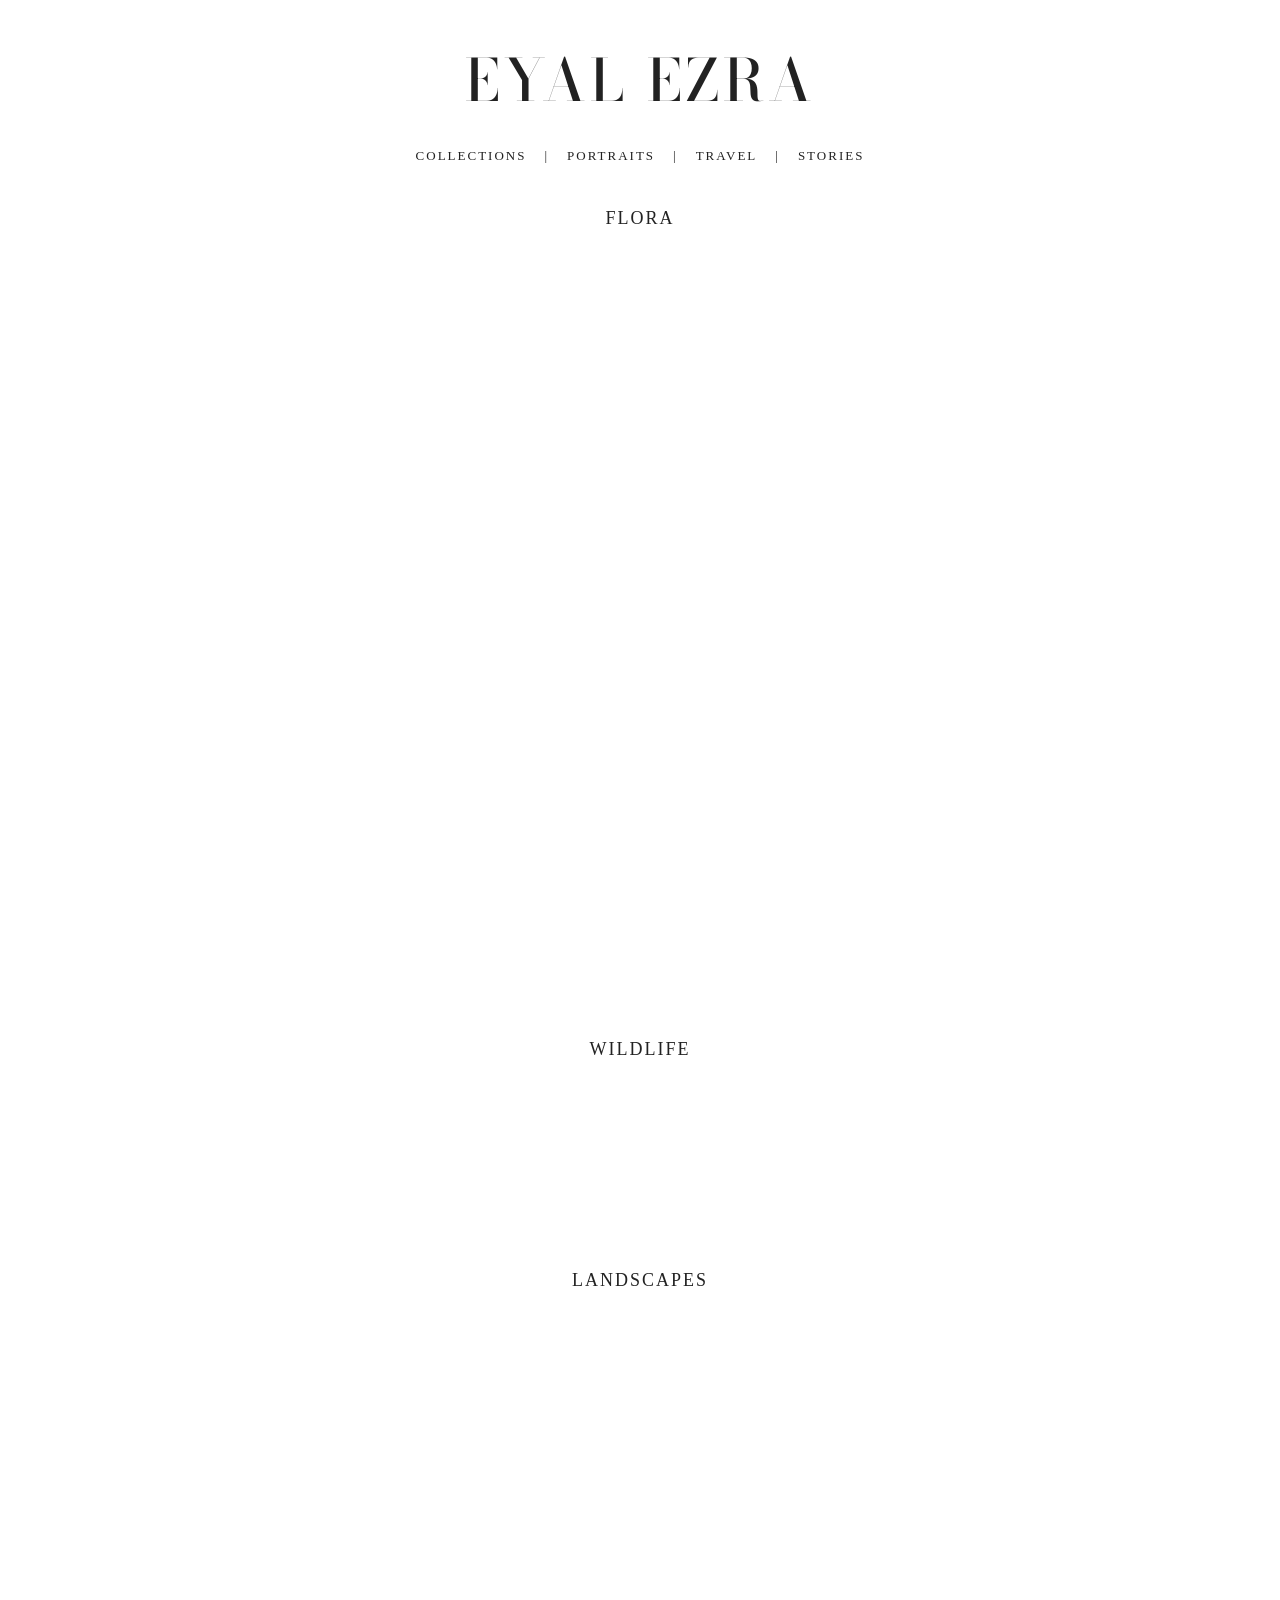
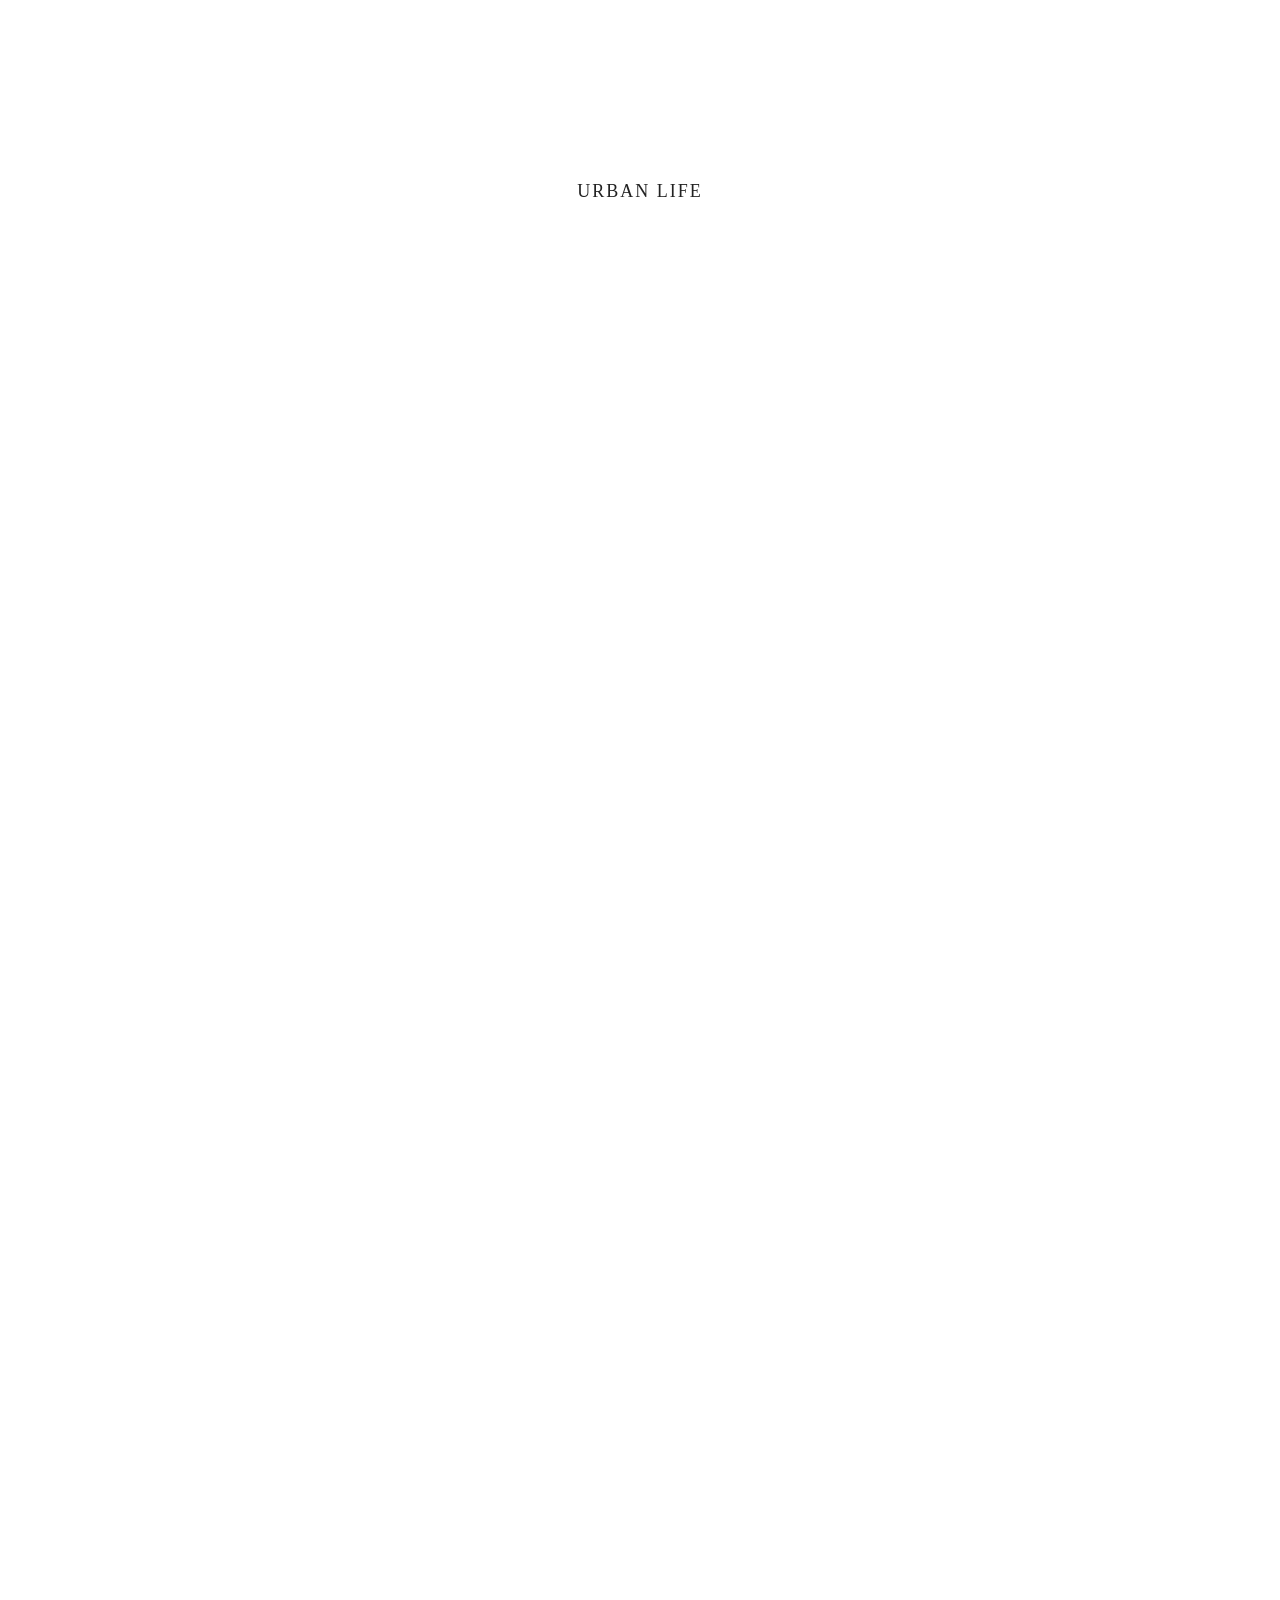
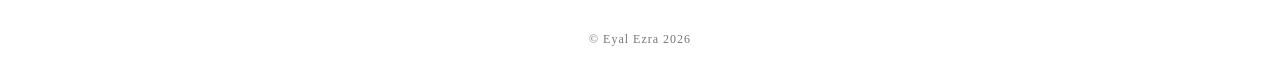
==== collections.html @ 4dd3dc97 "Add files via upload" ====
<!DOCTYPE html>
<html lang="en">
<head>
  <meta charset="UTF-8" />
  <meta name="viewport" content="width=device-width, initial-scale=1.0" />
  <title>COLLECTIONS | EYAL EZRA</title>
  <link rel="preconnect" href="https://fonts.googleapis.com">
  <link rel="preconnect" href="https://fonts.gstatic.com" crossorigin>
  <link href="https://fonts.googleapis.com/css2?family=Bodoni+Moda:opsz,wght@6..96,400;6..96,500&display=swap" rel="stylesheet">
  <link rel="stylesheet" href="css/style.css">
</head>
<body>
  <a class="site-title" href="index.html">EYAL EZRA</a>

  <nav class="main-nav">
    <a href="collections.html">COLLECTIONS</a> |
    <a href="portraits.html">PORTRAITS</a> |
    <a href="travel.html">TRAVEL</a> |
    <a href="stories.html">STORIES</a>
  </nav>

  <div class="content">

 <section id="flora" class="album-section">
      <div class="album-title">FLORA</div>
      <div class="album-gallery">
<img loading="lazy" src="https://drive.google.com/thumbnail?id=1PUY0IVuEqBoxabmf6AMdGLlaK-QaBw_M&sz=w1200" alt="">
<img loading="lazy" src="https://drive.google.com/thumbnail?id=1K79RYDe8nCD3BwpDwZxNFWPGQFs3iwAi&sz=w1200" alt="">
<img loading="lazy" src="https://drive.google.com/thumbnail?id=1wDUQVQeaENGkkV8h1jmyFrC0Wh3YiCl4&sz=w1200" alt="">
<img loading="lazy" src="https://drive.google.com/thumbnail?id=1D_eirP6fFEy25ynfi3-lkB4004Cv5znh&sz=w1200" alt="">
<img loading="lazy" src="https://drive.google.com/thumbnail?id=11dV1oKAVmeBaO9GCppBF29zvpH6uDIsM&sz=w1200" alt="">
<img loading="lazy" src="https://drive.google.com/thumbnail?id=1v8rYzXFaR8XTB6JdBQGM5BXKog73t_eV&sz=w1200" alt="">
<img loading="lazy" src="https://drive.google.com/thumbnail?id=1BULikRzeHhPX9f1liHR1jDIIUwp5k3Ed&sz=w1200" alt="">
<img loading="lazy" src="https://drive.google.com/thumbnail?id=1Vf2ltSFpFN0rJEpJjQLDlOSbge5_vJQp&sz=w1200" alt="">
<img loading="lazy" src="https://drive.google.com/thumbnail?id=1RxXPWV-3_cWBJXeo20rJFwoud6WGadU-&sz=w1200" alt="">
<img loading="lazy" src="https://drive.google.com/thumbnail?id=1Pw1GgFrNonij9rOi7INXVpv-ngkwO2ET&sz=w1200" alt="">
<img loading="lazy" src="https://drive.google.com/thumbnail?id=1TZeAqvMliFYRwPYsaYuZQJcwkV1aEgyd&sz=w1200" alt="">
<img loading="lazy" src="https://drive.google.com/thumbnail?id=1E_Y7IcOkcBo_MnoQZvItjye8UYxI9Ovw&sz=w1200" alt="">
<img loading="lazy" src="https://drive.google.com/thumbnail?id=1S3CO0RBkihi2TqLK4q69DtqAOEq61Zqf&sz=w1200" alt="">
<img loading="lazy" src="https://drive.google.com/thumbnail?id=1vjbjCeDNkhpbZLWJrxxvmiAmA42OqQM-&sz=w1200" alt="">
<img loading="lazy" src="https://drive.google.com/thumbnail?id=1oUj0zDbyyQ-7OzCFVXN5488NPr_Gq8fb&sz=w1200" alt="">
<img loading="lazy" src="https://drive.google.com/thumbnail?id=1LNjSHXqyBGpCmc8842B4C2NWR3pzjFVv&sz=w1200" alt="">
<img loading="lazy" src="https://drive.google.com/thumbnail?id=1M8JUXuhhDOJULFHTREqjZhUC7dRcGOFj&sz=w1200" alt="">
<img loading="lazy" src="https://drive.google.com/thumbnail?id=1G1UoTC7BYMZ5MbPPog-NaX-cq0lwkAhC&sz=w1200" alt="">
<img loading="lazy" src="https://drive.google.com/thumbnail?id=1brUNgIw4Pd1H-RzY8meyPCP3xq-baFoT&sz=w1200" alt="">
<img loading="lazy" src="https://drive.google.com/thumbnail?id=1uJDXLtPrGWnGby-DB_HO5-h5sTnk7OAA&sz=w1200" alt="">
      </div>
    </section>

            <section id="wildlife" class="album-section">
      <div class="album-title">WILDLIFE</div>
      <div class="album-gallery">
<img loading="lazy" src="https://drive.google.com/thumbnail?id=1UVn5xvevb7FfgvOBA5xaY1B3p5Qm3KMb&sz=w1200" alt="">
<img loading="lazy" src="https://drive.google.com/thumbnail?id=1HG2duEiQl54OBN8fQH19d6YIbj2ULs-d&sz=w1200" alt="">
<img loading="lazy" src="https://drive.google.com/thumbnail?id=1nMsHerfN7yJGrl2vM9zdN8MrcTtu3T-l&sz=w1200" alt="">
<img loading="lazy" src="https://drive.google.com/thumbnail?id=1hcNb6LxaEA5YISSzZTUlYdsX75M17mic&sz=w1200" alt="">
<img loading="lazy" src="https://drive.google.com/thumbnail?id=1YGW0BAjrtivC3ovsxtGGO2gRTxyh9I6s&sz=w1200" alt="">
<img loading="lazy" src="https://drive.google.com/thumbnail?id=1O-xMzC9E3XjxLpImnRteS0lFDH6PylQd&sz=w1200" alt="">
<img loading="lazy" src="https://drive.google.com/thumbnail?id=1VQqLZ0KjuTWOYOQ0_HonI-WMmkNM8itP&sz=w1200" alt="">
<img loading="lazy" src="https://drive.google.com/thumbnail?id=1wNRqkJbzi8oHAaPvXFHPjc0h-61L-6rV&sz=w1200" alt="">
      </div>
    </section>

                <section id="landscapes" class="album-section">
      <div class="album-title">LANDSCAPES</div>
      <div class="album-gallery">
<img loading="lazy" src="https://drive.google.com/thumbnail?id=1TI5UM9retr91--zjvxiDR_yW8ofkIW78&sz=w1200" alt="">
<img loading="lazy" src="https://drive.google.com/thumbnail?id=1uFZZbCSKxyPjs1V9WDPf0rwwXAtYKR9k&sz=w1200" alt="">
<img loading="lazy" src="https://drive.google.com/thumbnail?id=1JbusrV4Ymv9cfZACqPRXjejfAAfxl2za&sz=w1200" alt="">
<img loading="lazy" src="https://drive.google.com/thumbnail?id=1fm1F__Mm1mnGruLMncqvE5ZRtrtiXNKC&sz=w1200" alt="">
<img loading="lazy" src="https://drive.google.com/thumbnail?id=15iaBNl2LnkIyqYsToT8zjx-ZDvms_kli&sz=w1200" alt="">
<img loading="lazy" src="https://drive.google.com/thumbnail?id=1kXEWq-_ALQfbmTZh9EeesXiZxeLEpL8k&sz=w1200" alt="">
<img loading="lazy" src="https://drive.google.com/thumbnail?id=1igV0atm9zm_fyhhUNe0i8TH4RmqTRd2U&sz=w1200" alt="">
<img loading="lazy" src="https://drive.google.com/thumbnail?id=13q4y5i2bq-kcvdxKzAckK-Po7Ozui7LG&sz=w1200" alt="">
<img loading="lazy" src="https://drive.google.com/thumbnail?id=1IuHJAy9frDM30kJwVLQx_EQUn-ysEThK&sz=w1200" alt="">
<img loading="lazy" src="https://drive.google.com/thumbnail?id=1Z5k-Ep-0ra5cdfkKmoqwEnMe0Ud8xZ3G&sz=w1200" alt="">
<img loading="lazy" src="https://drive.google.com/thumbnail?id=1Aq_MZ4dkKGEfSpOp4ppS-A9SMpMFnXSB&sz=w1200" alt="">
<img loading="lazy" src="https://drive.google.com/thumbnail?id=1bM0Z3WOcnjeQXCbglZaZZUhq911M1Jpd&sz=w1200" alt="">
<img loading="lazy" src="https://drive.google.com/thumbnail?id=16Iy9fz6le3psiyko0HJkd_Pb_C5KE3G7&sz=w1200" alt="">
<img loading="lazy" src="https://drive.google.com/thumbnail?id=11Tq0jZObrrfzWjXDDT8NSlAeb9dv17Eg&sz=w1200" alt="">
<img loading="lazy" src="https://drive.google.com/thumbnail?id=11YSBc6jWovdHKxB8CU7KiJnoTooUSWw3&sz=w1200" alt="">
<img loading="lazy" src="https://drive.google.com/thumbnail?id=1GzPW1MUeFerH6L_1dAwv49SMVuxV1Zw6&sz=w1200" alt="">
<img loading="lazy" src="https://drive.google.com/thumbnail?id=18L8a_h79B3WKSqKVi6rz0MGMlEYxgBMw&sz=w1200" alt="">
<img loading="lazy" src="https://drive.google.com/thumbnail?id=130Ch9XwmjsogkKzgIJZc0BTCsKbQoSQS&sz=w1200" alt="">
<img loading="lazy" src="https://drive.google.com/thumbnail?id=1Zw02_SQdX00DqdqWFLn8eIkFrHiJQZ_B&sz=w1200" alt="">
<img loading="lazy" src="https://drive.google.com/thumbnail?id=1VMaPGGzCGkqTWoFEMgZT-_38Wgu8Z1pV&sz=w1200" alt="">
<img loading="lazy" src="https://drive.google.com/thumbnail?id=1ZU4duCpteporBV8X8B3R70wL9vXTmCox&sz=w1200" alt="">
<img loading="lazy" src="https://drive.google.com/thumbnail?id=1Z2EMM5XsqdzTTOgbYo06IoMXy2F9fuQg&sz=w1200" alt="">
<img loading="lazy" src="https://drive.google.com/thumbnail?id=1Ds2nDfWWJ95n184CdTD-Vd8m_BXsy-re&sz=w1200" alt="">
<img loading="lazy" src="https://drive.google.com/thumbnail?id=1U2NND1ErfvH6pX3C2w4shLTMXn0pI-eb&sz=w1200" alt="">
      </div>
    </section>

                <section id="urbanlife" class="album-section">
      <div class="album-title">URBAN LIFE</div>
      <div class="album-gallery">
<img loading="lazy" src="https://drive.google.com/thumbnail?id=1-nyJg7BnPLGWIcT6JHh55QJF837nuehl&sz=w1200" alt="">
<img loading="lazy" src="https://drive.google.com/thumbnail?id=19KkUvMtqum2H49TqxPRIKYbiIscpF6XT&sz=w1200" alt="">
<img loading="lazy" src="https://drive.google.com/thumbnail?id=1XKwTHQu4u20YBDn6NvBq7gm4Mn3vSpD-&sz=w1200" alt="">
<img loading="lazy" src="https://drive.google.com/thumbnail?id=1GDtrm3YdobZN4KmPfGHUnOVORXr-m6rM&sz=w1200" alt="">
<img loading="lazy" src="https://drive.google.com/thumbnail?id=1T-hsVeVSwmeX6ImZC-BF_XrV9irnaA2R&sz=w1200" alt="">
<img loading="lazy" src="https://drive.google.com/thumbnail?id=1YQEkynmY7AKg3I_p_nZ0u7fEhDjcmwmW&sz=w1200" alt="">
<img loading="lazy" src="https://drive.google.com/thumbnail?id=1L2I3o6cPdVUxz1-_EvedR_UTf-t63JnU&sz=w1200" alt="">
<img loading="lazy" src="https://drive.google.com/thumbnail?id=1iUxwbAUzmF8FwILScdm1xODu8BN9ZeO9&sz=w1200" alt="">
<img loading="lazy" src="https://drive.google.com/thumbnail?id=1z_UvLZkwm4Uq6dveL8rSvxYfFBHbZUw6&sz=w1200" alt="">
<img loading="lazy" src="https://drive.google.com/thumbnail?id=1vsID2l24pEHjElWeMKbpGRNwVxTMr0_V&sz=w1200" alt="">
<img loading="lazy" src="https://drive.google.com/thumbnail?id=1JeH_QNHzPktv4_ldbFKIs0TcVFAgF4s3&sz=w1200" alt="">
<img loading="lazy" src="https://drive.google.com/thumbnail?id=1Kc0iGBg-OH5leyK-Aq_2PNjcoDONNoA2&sz=w1200" alt="">
<img loading="lazy" src="https://drive.google.com/thumbnail?id=1T5xwjw_DhJ9JQqxGSvI6m2tNLHsxNRtb&sz=w1200" alt="">
<img loading="lazy" src="https://drive.google.com/thumbnail?id=1kRTpk2B7zP6dSjKjCaRpyqMBb40xyIt4&sz=w1200" alt="">
<img loading="lazy" src="https://drive.google.com/thumbnail?id=1l1rm4VJuk8qYXvurV767X4xWx2Hg1Cu2&sz=w1200" alt="">
<img loading="lazy" src="https://drive.google.com/thumbnail?id=1GShrn5Hc8-H61mZJmgn6PbOUJOCLkmek&sz=w1200" alt="">
<img loading="lazy" src="https://drive.google.com/thumbnail?id=1pvtzvL0nd9rU4pQY0x4cAWZSAPXi7Diz&sz=w1200" alt="">
<img loading="lazy" src="https://drive.google.com/thumbnail?id=1Z33ceTUzwcTFXsJVDtMDtYnKiBxBQ1qA&sz=w1200" alt="">
<img loading="lazy" src="https://drive.google.com/thumbnail?id=1temK6xxBJj9LhpkrNdypueCw8Jfbogxo&sz=w1200" alt="">
<img loading="lazy" src="https://drive.google.com/thumbnail?id=1sWdLLwKld9_9klveYZTLko70SVLRKK6a&sz=w1200" alt="">
<img loading="lazy" src="https://drive.google.com/thumbnail?id=1-szE0h3Tmu-sJpL1mJ2r5jhgnahpo99H&sz=w1200" alt="">
<img loading="lazy" src="https://drive.google.com/thumbnail?id=1mwdnimX6CEN9Xi3hFrgJxYXfvGJVxNSF&sz=w1200" alt="">
<img loading="lazy" src="https://drive.google.com/thumbnail?id=1BH-uJXGA2kl8TiMLqKL6DfAt8Y8nwyEJ&sz=w1200" alt="">
<img loading="lazy" src="https://drive.google.com/thumbnail?id=1XabHqVKEyJhJwhRDR8G-7vd_qv_6wC3I&sz=w1200" alt="">
<img loading="lazy" src="https://drive.google.com/thumbnail?id=1goaOlaXLlAQwB-vz6SaZwMHTcGD7I9yD&sz=w1200" alt="">
<img loading="lazy" src="https://drive.google.com/thumbnail?id=1uaPCk_dZL3k66vhk2Tf9FGvfrMzbqSyS&sz=w1200" alt="">
<img loading="lazy" src="https://drive.google.com/thumbnail?id=1cUkh7fbjwm3lXPQPG_Q2qHD3dqm2xBJD&sz=w1200" alt="">
<img loading="lazy" src="https://drive.google.com/thumbnail?id=1h2BfDgMVVS2LiC2p98tl9xYKHV4EScSz&sz=w1200" alt="">
<img loading="lazy" src="https://drive.google.com/thumbnail?id=1_DZvUV6VO4cF954K6QHJ2GYaVT-nhFd9&sz=w1200" alt="">
<img loading="lazy" src="https://drive.google.com/thumbnail?id=1ngggxYBABPzc_0ze6iZJ8fewtiIePVB-&sz=w1200" alt="">
<img loading="lazy" src="https://drive.google.com/thumbnail?id=10fXqtme0SeuPSZkR1a-MbkmsmXouKUFC&sz=w1200" alt="">
<img loading="lazy" src="https://drive.google.com/thumbnail?id=1T7MEHch9SJ47Iz6YKf72WOdYhiCsoaNw&sz=w1200" alt="">
<img loading="lazy" src="https://drive.google.com/thumbnail?id=1fOIim8sZKOi2a7t_Zr3LamcTucV0sM6I&sz=w1200" alt="">
<img loading="lazy" src="https://drive.google.com/thumbnail?id=1R90wS3-v6pulcsaLqN0qpLJL5D6FJfnw&sz=w1200" alt="">
<img loading="lazy" src="https://drive.google.com/thumbnail?id=18XsinHqtNuLbmqXDDNVAf_4HYnU9QiLJ&sz=w1200" alt="">
<img loading="lazy" src="https://drive.google.com/thumbnail?id=1lOx9KcwTfPGBLDX1dFqkhv0ZbOgo52fb&sz=w1200" alt="">
<img loading="lazy" src="https://drive.google.com/thumbnail?id=14IX0aNOlHF3PES86I95nIsShB5gpZjRL&sz=w1200" alt="">
<img loading="lazy" src="https://drive.google.com/thumbnail?id=19-9X5zMqF0dNTVJCj4B-FeKH6fX0GeaC&sz=w1200" alt="">
<img loading="lazy" src="https://drive.google.com/thumbnail?id=1_ACaaZwRXwqxqVVtRtcfGZcPY7-lYgYz&sz=w1200" alt="">
<img loading="lazy" src="https://drive.google.com/thumbnail?id=1sW2YLkp227sSPusWUACrNFUhBrVpngSm&sz=w1200" alt="">
<img loading="lazy" src="https://drive.google.com/thumbnail?id=1Ec4qhMa5OpXBo0ikZxUmhh57LVOmswKA&sz=w1200" alt="">
<img loading="lazy" src="https://drive.google.com/thumbnail?id=1kct_yAKmfVHaX78XP3AkeIw9U74bx7hz&sz=w1200" alt="">
<img loading="lazy" src="https://drive.google.com/thumbnail?id=1qzSKmNd8IOibCbNMNdAO92_ZIQjFnivY&sz=w1200" alt="">
<img loading="lazy" src="https://drive.google.com/thumbnail?id=1WFGE0uQmIufiph8RKblBhQd2j4NaTBfU&sz=w1200" alt="">
<img loading="lazy" src="https://drive.google.com/thumbnail?id=1VS9AmC4XTEUWxY1ql_792PKovwtSfFb1&sz=w1200" alt="">
<img loading="lazy" src="https://drive.google.com/thumbnail?id=1EG9WG9zcpKWzi3ax8lW3567K1YtnkYRT&sz=w1200" alt="">
<img loading="lazy" src="https://drive.google.com/thumbnail?id=1HH9-fFplZIjA7Puwum85p2V8RGYt50Fs&sz=w1200" alt="">
<img loading="lazy" src="https://drive.google.com/thumbnail?id=1w6QLo6kfMN7-ImHOYiyBhH4nYcQZhOvE&sz=w1200" alt="">
<img loading="lazy" src="https://drive.google.com/thumbnail?id=1plvskE21U7OJnRvGT-G5WWdUGqXKP7a1&sz=w1200" alt="">
<img loading="lazy" src="https://drive.google.com/thumbnail?id=1ziWdPXkUj6LcBbnbk1ikTdMrZZSAnCm0&sz=w1200" alt="">
<img loading="lazy" src="https://drive.google.com/thumbnail?id=1TLRabtj-Yy_WQeJJ4gwzB-ddUyHnRZ87&sz=w1200" alt="">
<img loading="lazy" src="https://drive.google.com/thumbnail?id=1OJQZolnThNKIm0baX3M1sB9u3ZtWURXw&sz=w1200" alt="">
<img loading="lazy" src="https://drive.google.com/thumbnail?id=1JMtHaMJ7-UwxqpIsmI4lqbFKjR6COy2L&sz=w1200" alt="">
<img loading="lazy" src="https://drive.google.com/thumbnail?id=1CO1n1jmvZGCXhw8t9uTvDaQ499-sw_pA&sz=w1200" alt="">
<img loading="lazy" src="https://drive.google.com/thumbnail?id=1uXKBnPMrtexXkQyrqE8CdKmCNl59ipgp&sz=w1200" alt="">
<img loading="lazy" src="https://drive.google.com/thumbnail?id=1WVL64JaG955gDhDQ0mkZK0zcSF2oB3vk&sz=w1200" alt="">
<img loading="lazy" src="https://drive.google.com/thumbnail?id=1GJsvyAG3UcpcuojcIhcl47WRMZbB9USK&sz=w1200" alt="">
<img loading="lazy" src="https://drive.google.com/thumbnail?id=10EHAS5sepgsHrus-aWFkwnaWjLJ7jbSJ&sz=w1200" alt="">
<img loading="lazy" src="https://drive.google.com/thumbnail?id=1BiWe4KFZqZSt1v5hM1pUh37Ma1f-7XYX&sz=w1200" alt="">
<img loading="lazy" src="https://drive.google.com/thumbnail?id=1lJuEucqScMRP5BnxRqG0mUyV5HN_5CkL&sz=w1200" alt="">
<img loading="lazy" src="https://drive.google.com/thumbnail?id=1QBc63WzoR3UCfxKCS2ZP-kC5VApoZyAU&sz=w1200" alt="">
<img loading="lazy" src="https://drive.google.com/thumbnail?id=1qOhSFUzJDlcGGgXnstV3cUN-rzotLuD5&sz=w1200" alt="">
<img loading="lazy" src="https://drive.google.com/thumbnail?id=1XyzfH5NlWATrPZ-kKomj_G0nFnQhPL-E&sz=w1200" alt="">
<img loading="lazy" src="https://drive.google.com/thumbnail?id=1hny9w4AhyjoWni1IcRzMlc9sJzwjK-jQ&sz=w1200" alt="">
<img loading="lazy" src="https://drive.google.com/thumbnail?id=1J2vV82s6VeIZPX7HYxEyEYjF24XFBFjP&sz=w1200" alt="">
<img loading="lazy" src="https://drive.google.com/thumbnail?id=1MAouNLON84GafqZwZIgq_TZlrOT5Q2TG&sz=w1200" alt="">
<img loading="lazy" src="https://drive.google.com/thumbnail?id=1xlX3FqSf-bZzVyRIPvE_LEACMx14f1Zc&sz=w1200" alt="">
      </div>
    </section>

  </div>

  <footer>© Eyal Ezra 2026</footer>

  <div id="lightbox" style="
  position:fixed; top:0; left:0; width:100%; height:100%;
  background:white; display:none; align-items:center; justify-content:center; z-index:9999;">
    <div id="lightbox-prev" style="position:absolute; left:30px; top:50%; transform:translateY(-50%); font-size:60px; cursor:pointer; user-select:none;">‹</div>
    <img id="lightbox-img" style="max-width:95%; max-height:95%; object-fit:contain;">
    <div id="lightbox-next" style="position:absolute; right:30px; top:50%; transform:translateY(-50%); font-size:60px; cursor:pointer; user-select:none;">›</div>
    <div id="lightbox-close" style="position:absolute; top:30px; right:40px; font-size:40px; color:black; cursor:pointer; font-family:sans-serif;">×</div>
  </div>

  <script src="js/main.js"></script>
</body>
</html>
---- css/style.css ----
body {
  margin: 0;
  background: #ffffff;
  color: #222;
  font-family: Georgia, "Times New Roman", serif;
  text-align: center;
}

.site-title {
  display: inline-block;
  margin-top: 36px;
  margin-bottom: 24px;
  font-family: "Bodoni Moda", serif;
  font-size: 58px;
  font-weight: 500;
  letter-spacing: 4px;
  color: #222;
  text-decoration: none;
  cursor: pointer;
}

.main-nav {
  display: flex;
  justify-content: center;
  align-items: center;
  gap: 18px;
  flex-wrap: nowrap;
  white-space: nowrap;
  margin-bottom: 24px;
  font-size: 13px;
  letter-spacing: 2px;
  text-transform: uppercase;
}

.main-nav a {
  text-decoration: none;
  color: #222;
  cursor: pointer;
}

.submenu {
  margin-bottom: 32px;
}

.submenu a {
  display: block;
  text-decoration: none;
  color: #444;
  font-size: 13px;
  letter-spacing: 2px;
  text-transform: uppercase;
  margin: 8px 0;
  cursor: pointer;
}

.content {
  max-width: 1100px;
  margin: 0 auto 60px;
  padding: 0 20px;
}

.hero-square {
  width: min(82vw, 760px);
  aspect-ratio: 1 / 1;
  margin: 80px auto 0;
  overflow: hidden;
  background: #f2f2f2;
}

.hero-square img {
  width: 100%;
  height: 100%;
  object-fit: cover;
  display: block;
}

.album-title {
  margin: 20px 0 30px;
  font-size: 18px;
  letter-spacing: 2px;
  text-transform: uppercase;
  font-weight: 400;
}

.album-section {
  content-visibility: auto;
  contain-intrinsic-size: 1200px;
}

.album-gallery {
  display: grid;
  grid-template-columns: repeat(2, 1fr);
  column-gap: 12px;
  row-gap: 40px;
  padding-left: clamp(40px, 12vw, 200px);
  padding-right: clamp(40px, 12vw, 200px);
  grid-auto-flow: dense;
}

.album-gallery img {
  width: 100%;
  height: auto;
  display: block;
  object-fit: cover;
  background: #f2f2f2;
  cursor: pointer;
}

.album-gallery img.landscape {
  grid-column: span 2;
}

.album-gallery img.square {
  grid-column: span 2;
}

.album-text {
  grid-column: span 2;
  max-width: 700px;
  margin: 10px auto;
  font-size: 16px;
  line-height: 1.9;
  color: #555;
  text-align: center;
}

footer {
  margin-top: 80px;
  margin-bottom: 30px;
  font-size: 12px;
  color: #777;
  letter-spacing: 1px;
}

.mobile-header {
  display: none;
}

.mobile-menu {
  display: none;
}

.mobile-menu.active {
  display: block;
}

.mobile-menu-section {
  border-bottom: 1px solid #ddd;
  padding: 18px 0;
  text-align: left;
}

.mobile-menu-title {
  display: flex;
  justify-content: space-between;
  align-items: center;
  font-size: 13px;
  letter-spacing: 2px;
  text-transform: uppercase;
  cursor: pointer;
  color: #666;
}

.mobile-submenu {
  display: none;
  margin-top: 14px;
  padding-left: 18px;
}

.mobile-submenu.active {
  display: block;
}

.mobile-submenu a {
  display: block;
  text-decoration: none;
  color: #777;
  font-size: 12px;
  letter-spacing: 1px;
  text-transform: uppercase;
  margin: 12px 0;
  cursor: pointer;
}

.hamburger {
  position: absolute;
  left: 24px;
  top: 58%;
  transform: translateY(-50%);
  font-size: 24px;
  line-height: 1;
  font-weight: 400;
  cursor: pointer;
  user-select: none;
  color: #777;
}

.mobile-header-title {
  font-family: "Bodoni Moda", serif;
  font-size: 30px;
  font-weight: 500;
  letter-spacing: 4px;
  color: #222;
  text-decoration: none;
  cursor: pointer;
}

#lightbox-prev,
#lightbox-next,
#lightbox-close {
  color: black !important;
}

@media (max-width: 768px) {
  .site-title {
    display: none !important;
  }

  .main-nav,
  .submenu {
    display: none !important;
  }

  .mobile-header {
    display: flex;
    align-items: center;
    justify-content: center;
    position: relative;
    padding: 34px 24px 10px;
  }

  .mobile-menu {
    max-width: 720px;
    margin: 0 auto 30px;
    padding: 0 24px;
  }

  .mobile-menu.active {
    display: block;
  }

  .hero-square {
    width: 82vw;
    margin-top: 70px;
  }

  .album-gallery {
    padding-left: 50px;
    padding-right: 50px;
    column-gap: 10px;
    row-gap: 32px;
  }

  #lightbox-prev,
  #lightbox-next,
  #lightbox-close {
    color: white !important;
  }

  footer {
    margin-top: 70px;
  }
}
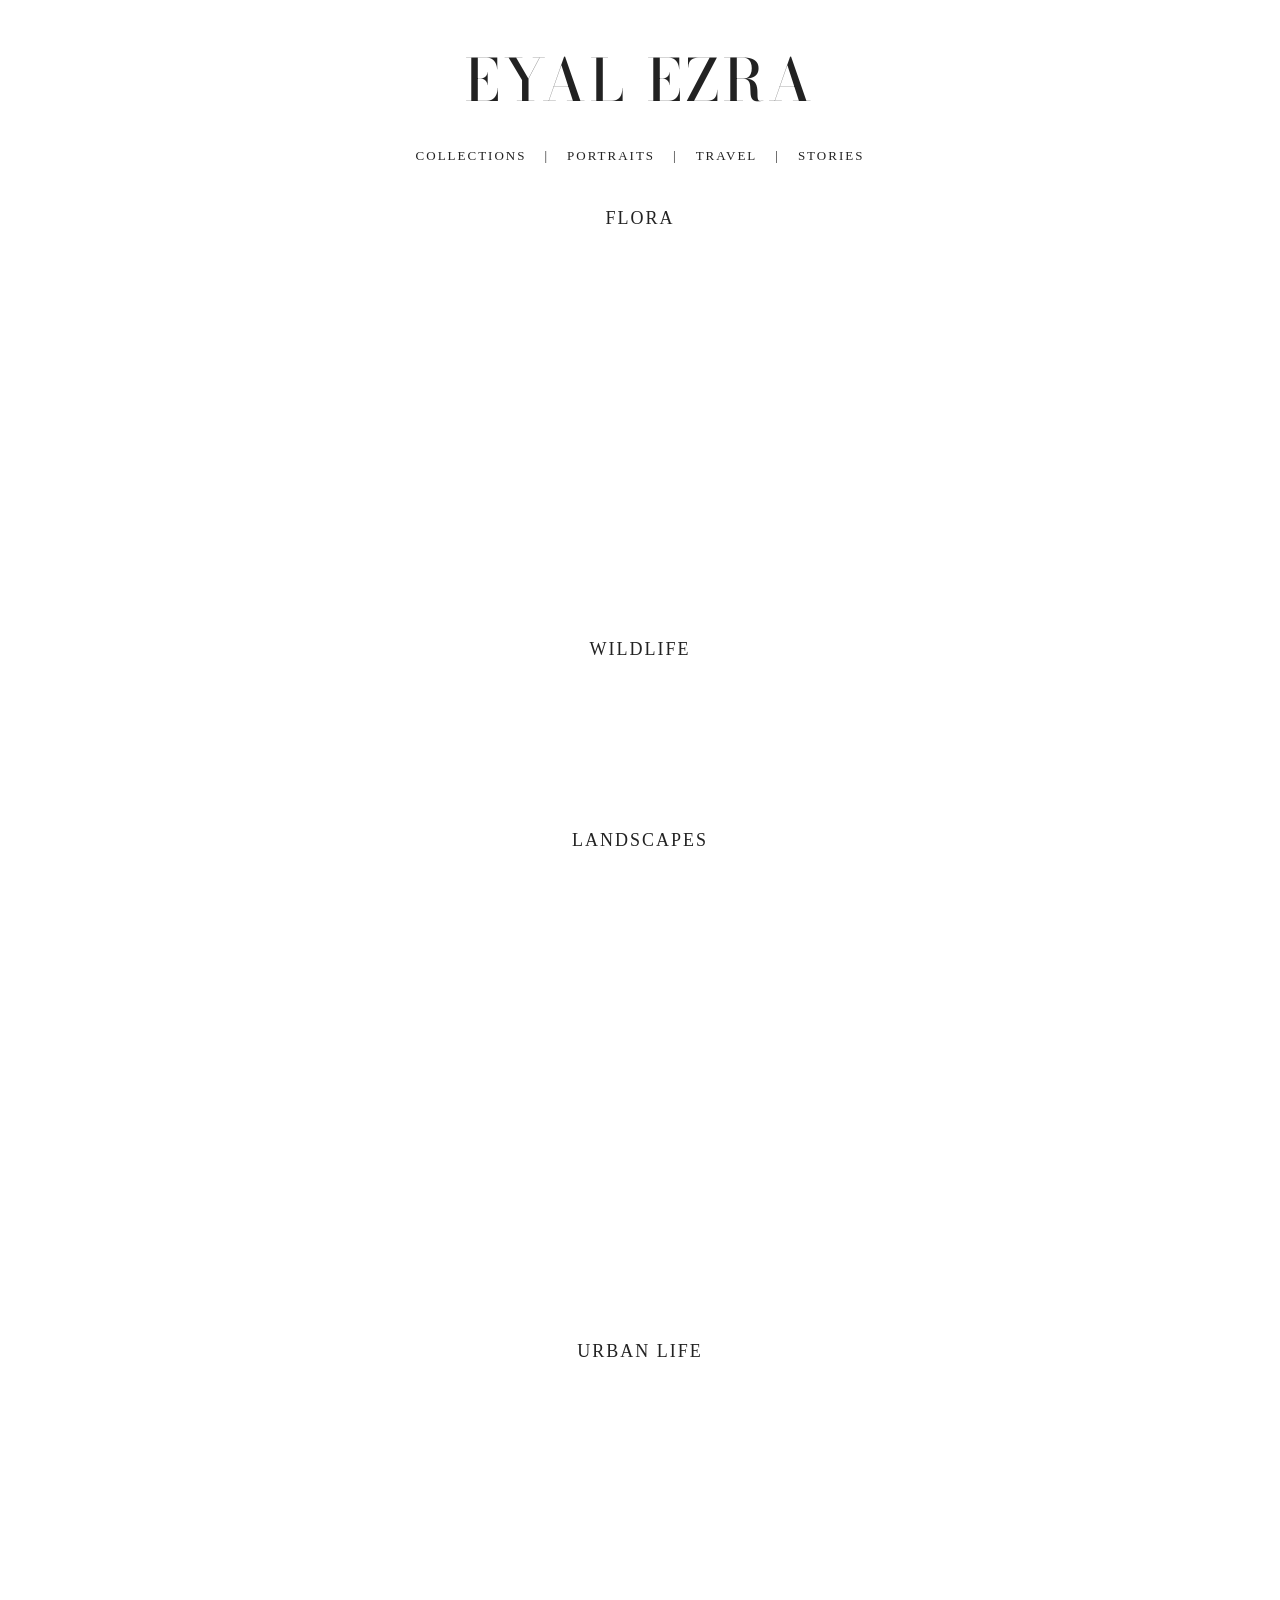
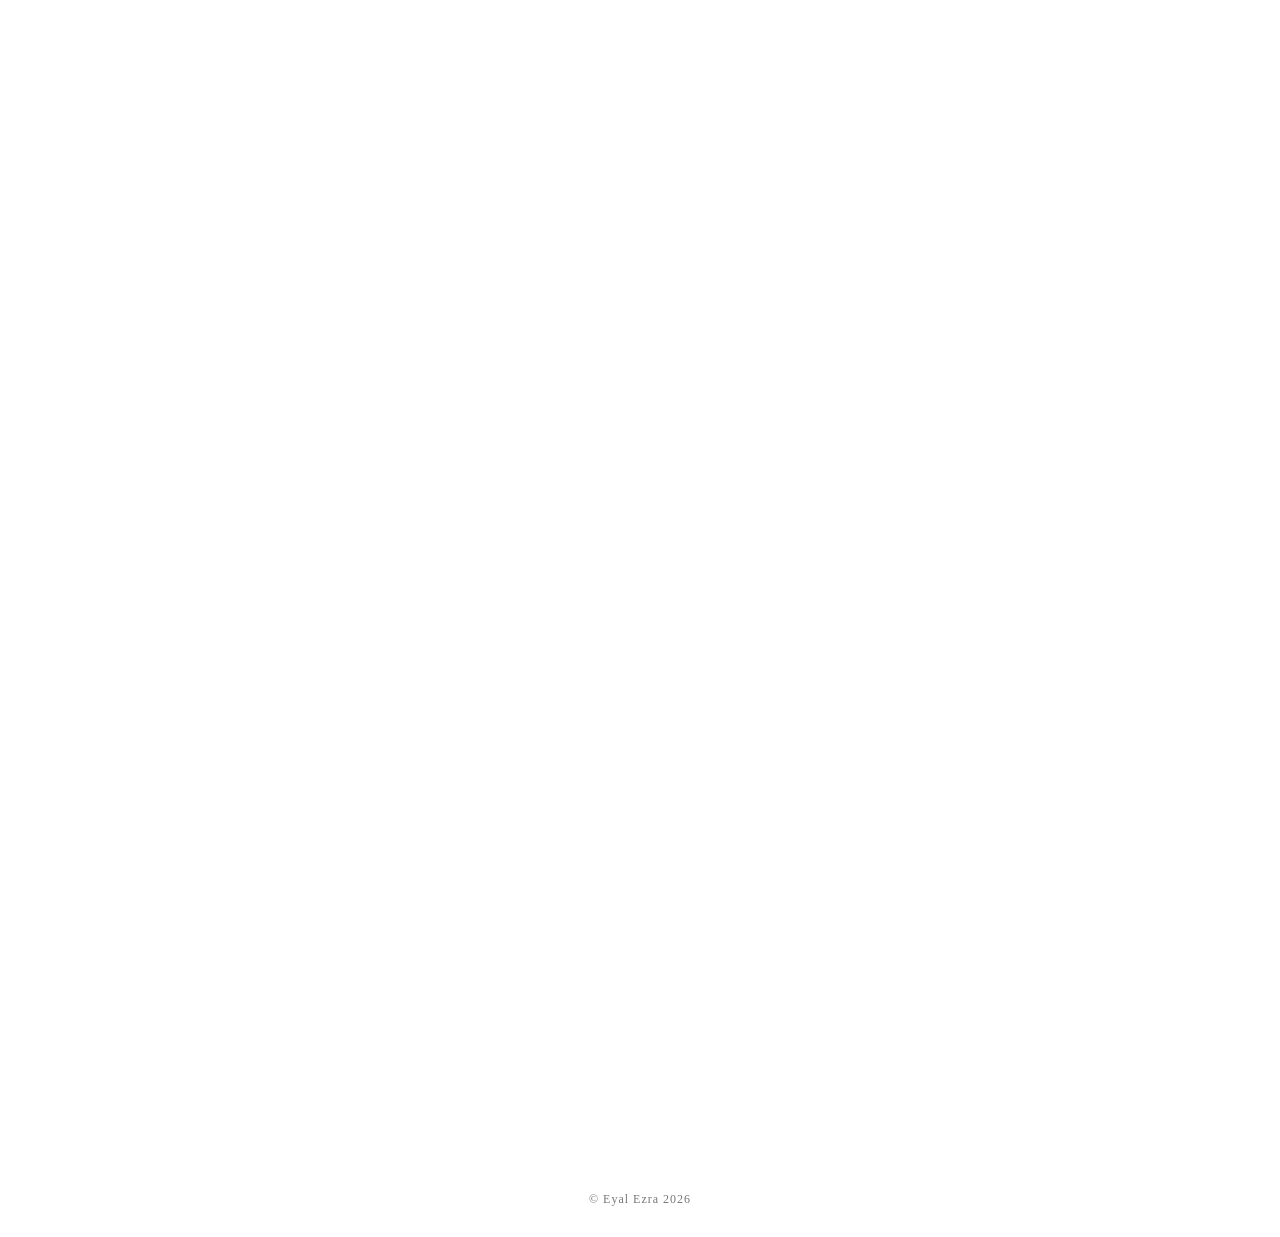
==== commit ccb7ff0a: "Update collections.html" ====
--- a/collections.html
+++ b/collections.html
@@ -13,154 +13,235 @@
   <a class="site-title" href="index.html">EYAL EZRA</a>
 
   <nav class="main-nav">
-    <a href="collections.html">COLLECTIONS</a> |
-    <a href="portraits.html">PORTRAITS</a> |
-    <a href="travel.html">TRAVEL</a> |
-    <a href="stories.html">STORIES</a>
+    <a href="#" onclick="toggleSubmenu('collections-menu'); return false;">COLLECTIONS</a> |
+    <a href="#" onclick="toggleSubmenu('portraits-menu'); return false;">PORTRAITS</a> |
+    <a href="#" onclick="toggleSubmenu('travel-menu'); return false;">TRAVEL</a> |
+    <a href="#" onclick="toggleSubmenu('stories-menu'); return false;">STORIES</a>
   </nav>
 
+  <div id="collections-menu" class="submenu">
+    <a href="collections.html#flora">FLORA</a>
+    <a href="collections.html#wildlife">WILDLIFE</a>
+    <a href="collections.html#landscapes">LANDSCAPES</a>
+    <a href="collections.html#urbanlife">URBAN LIFE</a>
+  </div>
+
+  <div id="portraits-menu" class="submenu">
+    <a href="portraits.html">PORTRAITS</a>
+  </div>
+
+  <div id="travel-menu" class="submenu">
+    <a href="travel.html#Athens">ATHENS</a>
+    <a href="travel.html#Prague">PRAGUE</a>
+    <a href="travel.html#Barcelona">BARCELONA</a>
+    <a href="travel.html#rome">ROME</a>
+    <a href="travel.html#usa1">USA 18</a>
+    <a href="travel.html#usa2">USA 19</a>
+    <a href="travel.html#usa3">USA 22</a>
+  </div>
+
+  <div id="stories-menu" class="submenu">
+    <a href="stories.html#degania-alef">DEGANIA ALEF</a>
+  </div>
+
+  <div class="mobile-header">
+    <div class="hamburger" onclick="toggleMobileMenu()">☰</div>
+    <a class="mobile-header-title" href="index.html">EYAL EZRA</a>
+  </div>
+
+  <div id="mobile-menu" class="mobile-menu">
+    <div class="mobile-menu-section">
+      <div class="mobile-menu-title" onclick="toggleMobileSection('mobile-projects')">
+        <span>COLLECTIONS</span>
+        <span>›</span>
+      </div>
+      <div id="mobile-projects" class="mobile-submenu">
+        <a href="collections.html#flora">FLORA</a>
+        <a href="collections.html#wildlife">WILDLIFE</a>
+        <a href="collections.html#landscapes">LANDSCAPES</a>
+        <a href="collections.html#urbanlife">URBAN LIFE</a>
+      </div>
+    </div>
+
+    <div class="mobile-menu-section">
+      <div class="mobile-menu-title" onclick="toggleMobileSection('mobile-portraits')">
+        <span>PORTRAITS</span>
+        <span>›</span>
+      </div>
+      <div id="mobile-portraits" class="mobile-submenu">
+        <a href="portraits.html">PORTRAITS</a>
+      </div>
+    </div>
+
+    <div class="mobile-menu-section">
+      <div class="mobile-menu-title" onclick="toggleMobileSection('mobile-travel')">
+        <span>TRAVEL</span>
+        <span>›</span>
+      </div>
+      <div id="mobile-travel" class="mobile-submenu">
+        <a href="travel.html#Athens">ATHENS</a>
+        <a href="travel.html#Prague">PRAGUE</a>
+        <a href="travel.html#Barcelona">BARCELONA</a>
+        <a href="travel.html#rome">ROME</a>
+        <a href="travel.html#usa1">USA 18</a>
+        <a href="travel.html#usa2">USA 19</a>
+        <a href="travel.html#usa3">USA 22</a>
+      </div>
+    </div>
+
+    <div class="mobile-menu-section">
+      <div class="mobile-menu-title" onclick="toggleMobileSection('mobile-stories')">
+        <span>STORIES</span>
+        <span>›</span>
+      </div>
+      <div id="mobile-stories" class="mobile-submenu">
+        <a href="stories.html#degania-alef">DEGANIA ALEF</a>
+      </div>
+    </div>
+  </div>
+
   <div class="content">
 
- <section id="flora" class="album-section">
+    <section id="flora" class="album-section">
       <div class="album-title">FLORA</div>
       <div class="album-gallery">
-<img loading="lazy" src="https://drive.google.com/thumbnail?id=1PUY0IVuEqBoxabmf6AMdGLlaK-QaBw_M&sz=w1200" alt="">
-<img loading="lazy" src="https://drive.google.com/thumbnail?id=1K79RYDe8nCD3BwpDwZxNFWPGQFs3iwAi&sz=w1200" alt="">
-<img loading="lazy" src="https://drive.google.com/thumbnail?id=1wDUQVQeaENGkkV8h1jmyFrC0Wh3YiCl4&sz=w1200" alt="">
-<img loading="lazy" src="https://drive.google.com/thumbnail?id=1D_eirP6fFEy25ynfi3-lkB4004Cv5znh&sz=w1200" alt="">
-<img loading="lazy" src="https://drive.google.com/thumbnail?id=11dV1oKAVmeBaO9GCppBF29zvpH6uDIsM&sz=w1200" alt="">
-<img loading="lazy" src="https://drive.google.com/thumbnail?id=1v8rYzXFaR8XTB6JdBQGM5BXKog73t_eV&sz=w1200" alt="">
-<img loading="lazy" src="https://drive.google.com/thumbnail?id=1BULikRzeHhPX9f1liHR1jDIIUwp5k3Ed&sz=w1200" alt="">
-<img loading="lazy" src="https://drive.google.com/thumbnail?id=1Vf2ltSFpFN0rJEpJjQLDlOSbge5_vJQp&sz=w1200" alt="">
-<img loading="lazy" src="https://drive.google.com/thumbnail?id=1RxXPWV-3_cWBJXeo20rJFwoud6WGadU-&sz=w1200" alt="">
-<img loading="lazy" src="https://drive.google.com/thumbnail?id=1Pw1GgFrNonij9rOi7INXVpv-ngkwO2ET&sz=w1200" alt="">
-<img loading="lazy" src="https://drive.google.com/thumbnail?id=1TZeAqvMliFYRwPYsaYuZQJcwkV1aEgyd&sz=w1200" alt="">
-<img loading="lazy" src="https://drive.google.com/thumbnail?id=1E_Y7IcOkcBo_MnoQZvItjye8UYxI9Ovw&sz=w1200" alt="">
-<img loading="lazy" src="https://drive.google.com/thumbnail?id=1S3CO0RBkihi2TqLK4q69DtqAOEq61Zqf&sz=w1200" alt="">
-<img loading="lazy" src="https://drive.google.com/thumbnail?id=1vjbjCeDNkhpbZLWJrxxvmiAmA42OqQM-&sz=w1200" alt="">
-<img loading="lazy" src="https://drive.google.com/thumbnail?id=1oUj0zDbyyQ-7OzCFVXN5488NPr_Gq8fb&sz=w1200" alt="">
-<img loading="lazy" src="https://drive.google.com/thumbnail?id=1LNjSHXqyBGpCmc8842B4C2NWR3pzjFVv&sz=w1200" alt="">
-<img loading="lazy" src="https://drive.google.com/thumbnail?id=1M8JUXuhhDOJULFHTREqjZhUC7dRcGOFj&sz=w1200" alt="">
-<img loading="lazy" src="https://drive.google.com/thumbnail?id=1G1UoTC7BYMZ5MbPPog-NaX-cq0lwkAhC&sz=w1200" alt="">
-<img loading="lazy" src="https://drive.google.com/thumbnail?id=1brUNgIw4Pd1H-RzY8meyPCP3xq-baFoT&sz=w1200" alt="">
-<img loading="lazy" src="https://drive.google.com/thumbnail?id=1uJDXLtPrGWnGby-DB_HO5-h5sTnk7OAA&sz=w1200" alt="">
-      </div>
-    </section>
-
-            <section id="wildlife" class="album-section">
+        <img loading="lazy" src="https://drive.google.com/thumbnail?id=1PUY0IVuEqBoxabmf6AMdGLlaK-QaBw_M&sz=w1200" alt="">
+        <img loading="lazy" src="https://drive.google.com/thumbnail?id=1K79RYDe8nCD3BwpDwZxNFWPGQFs3iwAi&sz=w1200" alt="">
+        <img loading="lazy" src="https://drive.google.com/thumbnail?id=1wDUQVQeaENGkkV8h1jmyFrC0Wh3YiCl4&sz=w1200" alt="">
+        <img loading="lazy" src="https://drive.google.com/thumbnail?id=1D_eirP6fFEy25ynfi3-lkB4004Cv5znh&sz=w1200" alt="">
+        <img loading="lazy" src="https://drive.google.com/thumbnail?id=11dV1oKAVmeBaO9GCppBF29zvpH6uDIsM&sz=w1200" alt="">
+        <img loading="lazy" src="https://drive.google.com/thumbnail?id=1v8rYzXFaR8XTB6JdBQGM5BXKog73t_eV&sz=w1200" alt="">
+        <img loading="lazy" src="https://drive.google.com/thumbnail?id=1BULikRzeHhPX9f1liHR1jDIIUwp5k3Ed&sz=w1200" alt="">
+        <img loading="lazy" src="https://drive.google.com/thumbnail?id=1Vf2ltSFpFN0rJEpJjQLDlOSbge5_vJQp&sz=w1200" alt="">
+        <img loading="lazy" src="https://drive.google.com/thumbnail?id=1RxXPWV-3_cWBJXeo20rJFwoud6WGadU-&sz=w1200" alt="">
+        <img loading="lazy" src="https://drive.google.com/thumbnail?id=1Pw1GgFrNonij9rOi7INXVpv-ngkwO2ET&sz=w1200" alt="">
+        <img loading="lazy" src="https://drive.google.com/thumbnail?id=1TZeAqvMliFYRwPYsaYuZQJcwkV1aEgyd&sz=w1200" alt="">
+        <img loading="lazy" src="https://drive.google.com/thumbnail?id=1E_Y7IcOkcBo_MnoQZvItjye8UYxI9Ovw&sz=w1200" alt="">
+        <img loading="lazy" src="https://drive.google.com/thumbnail?id=1S3CO0RBkihi2TqLK4q69DtqAOEq61Zqf&sz=w1200" alt="">
+        <img loading="lazy" src="https://drive.google.com/thumbnail?id=1vjbjCeDNkhpbZLWJrxxvmiAmA42OqQM-&sz=w1200" alt="">
+        <img loading="lazy" src="https://drive.google.com/thumbnail?id=1oUj0zDbyyQ-7OzCFVXN5488NPr_Gq8fb&sz=w1200" alt="">
+        <img loading="lazy" src="https://drive.google.com/thumbnail?id=1LNjSHXqyBGpCmc8842B4C2NWR3pzjFVv&sz=w1200" alt="">
+        <img loading="lazy" src="https://drive.google.com/thumbnail?id=1M8JUXuhhDOJULFHTREqjZhUC7dRcGOFj&sz=w1200" alt="">
+        <img loading="lazy" src="https://drive.google.com/thumbnail?id=1G1UoTC7BYMZ5MbPPog-NaX-cq0lwkAhC&sz=w1200" alt="">
+        <img loading="lazy" src="https://drive.google.com/thumbnail?id=1brUNgIw4Pd1H-RzY8meyPCP3xq-baFoT&sz=w1200" alt="">
+        <img loading="lazy" src="https://drive.google.com/thumbnail?id=1uJDXLtPrGWnGby-DB_HO5-h5sTnk7OAA&sz=w1200" alt="">
+      </div>
+    </section>
+
+    <section id="wildlife" class="album-section">
       <div class="album-title">WILDLIFE</div>
       <div class="album-gallery">
-<img loading="lazy" src="https://drive.google.com/thumbnail?id=1UVn5xvevb7FfgvOBA5xaY1B3p5Qm3KMb&sz=w1200" alt="">
-<img loading="lazy" src="https://drive.google.com/thumbnail?id=1HG2duEiQl54OBN8fQH19d6YIbj2ULs-d&sz=w1200" alt="">
-<img loading="lazy" src="https://drive.google.com/thumbnail?id=1nMsHerfN7yJGrl2vM9zdN8MrcTtu3T-l&sz=w1200" alt="">
-<img loading="lazy" src="https://drive.google.com/thumbnail?id=1hcNb6LxaEA5YISSzZTUlYdsX75M17mic&sz=w1200" alt="">
-<img loading="lazy" src="https://drive.google.com/thumbnail?id=1YGW0BAjrtivC3ovsxtGGO2gRTxyh9I6s&sz=w1200" alt="">
-<img loading="lazy" src="https://drive.google.com/thumbnail?id=1O-xMzC9E3XjxLpImnRteS0lFDH6PylQd&sz=w1200" alt="">
-<img loading="lazy" src="https://drive.google.com/thumbnail?id=1VQqLZ0KjuTWOYOQ0_HonI-WMmkNM8itP&sz=w1200" alt="">
-<img loading="lazy" src="https://drive.google.com/thumbnail?id=1wNRqkJbzi8oHAaPvXFHPjc0h-61L-6rV&sz=w1200" alt="">
-      </div>
-    </section>
-
-                <section id="landscapes" class="album-section">
+        <img loading="lazy" src="https://drive.google.com/thumbnail?id=1UVn5xvevb7FfgvOBA5xaY1B3p5Qm3KMb&sz=w1200" alt="">
+        <img loading="lazy" src="https://drive.google.com/thumbnail?id=1HG2duEiQl54OBN8fQH19d6YIbj2ULs-d&sz=w1200" alt="">
+        <img loading="lazy" src="https://drive.google.com/thumbnail?id=1nMsHerfN7yJGrl2vM9zdN8MrcTtu3T-l&sz=w1200" alt="">
+        <img loading="lazy" src="https://drive.google.com/thumbnail?id=1hcNb6LxaEA5YISSzZTUlYdsX75M17mic&sz=w1200" alt="">
+        <img loading="lazy" src="https://drive.google.com/thumbnail?id=1YGW0BAjrtivC3ovsxtGGO2gRTxyh9I6s&sz=w1200" alt="">
+        <img loading="lazy" src="https://drive.google.com/thumbnail?id=1O-xMzC9E3XjxLpImnRteS0lFDH6PylQd&sz=w1200" alt="">
+        <img loading="lazy" src="https://drive.google.com/thumbnail?id=1VQqLZ0KjuTWOYOQ0_HonI-WMmkNM8itP&sz=w1200" alt="">
+        <img loading="lazy" src="https://drive.google.com/thumbnail?id=1wNRqkJbzi8oHAaPvXFHPjc0h-61L-6rV&sz=w1200" alt="">
+      </div>
+    </section>
+
+    <section id="landscapes" class="album-section">
       <div class="album-title">LANDSCAPES</div>
       <div class="album-gallery">
-<img loading="lazy" src="https://drive.google.com/thumbnail?id=1TI5UM9retr91--zjvxiDR_yW8ofkIW78&sz=w1200" alt="">
-<img loading="lazy" src="https://drive.google.com/thumbnail?id=1uFZZbCSKxyPjs1V9WDPf0rwwXAtYKR9k&sz=w1200" alt="">
-<img loading="lazy" src="https://drive.google.com/thumbnail?id=1JbusrV4Ymv9cfZACqPRXjejfAAfxl2za&sz=w1200" alt="">
-<img loading="lazy" src="https://drive.google.com/thumbnail?id=1fm1F__Mm1mnGruLMncqvE5ZRtrtiXNKC&sz=w1200" alt="">
-<img loading="lazy" src="https://drive.google.com/thumbnail?id=15iaBNl2LnkIyqYsToT8zjx-ZDvms_kli&sz=w1200" alt="">
-<img loading="lazy" src="https://drive.google.com/thumbnail?id=1kXEWq-_ALQfbmTZh9EeesXiZxeLEpL8k&sz=w1200" alt="">
-<img loading="lazy" src="https://drive.google.com/thumbnail?id=1igV0atm9zm_fyhhUNe0i8TH4RmqTRd2U&sz=w1200" alt="">
-<img loading="lazy" src="https://drive.google.com/thumbnail?id=13q4y5i2bq-kcvdxKzAckK-Po7Ozui7LG&sz=w1200" alt="">
-<img loading="lazy" src="https://drive.google.com/thumbnail?id=1IuHJAy9frDM30kJwVLQx_EQUn-ysEThK&sz=w1200" alt="">
-<img loading="lazy" src="https://drive.google.com/thumbnail?id=1Z5k-Ep-0ra5cdfkKmoqwEnMe0Ud8xZ3G&sz=w1200" alt="">
-<img loading="lazy" src="https://drive.google.com/thumbnail?id=1Aq_MZ4dkKGEfSpOp4ppS-A9SMpMFnXSB&sz=w1200" alt="">
-<img loading="lazy" src="https://drive.google.com/thumbnail?id=1bM0Z3WOcnjeQXCbglZaZZUhq911M1Jpd&sz=w1200" alt="">
-<img loading="lazy" src="https://drive.google.com/thumbnail?id=16Iy9fz6le3psiyko0HJkd_Pb_C5KE3G7&sz=w1200" alt="">
-<img loading="lazy" src="https://drive.google.com/thumbnail?id=11Tq0jZObrrfzWjXDDT8NSlAeb9dv17Eg&sz=w1200" alt="">
-<img loading="lazy" src="https://drive.google.com/thumbnail?id=11YSBc6jWovdHKxB8CU7KiJnoTooUSWw3&sz=w1200" alt="">
-<img loading="lazy" src="https://drive.google.com/thumbnail?id=1GzPW1MUeFerH6L_1dAwv49SMVuxV1Zw6&sz=w1200" alt="">
-<img loading="lazy" src="https://drive.google.com/thumbnail?id=18L8a_h79B3WKSqKVi6rz0MGMlEYxgBMw&sz=w1200" alt="">
-<img loading="lazy" src="https://drive.google.com/thumbnail?id=130Ch9XwmjsogkKzgIJZc0BTCsKbQoSQS&sz=w1200" alt="">
-<img loading="lazy" src="https://drive.google.com/thumbnail?id=1Zw02_SQdX00DqdqWFLn8eIkFrHiJQZ_B&sz=w1200" alt="">
-<img loading="lazy" src="https://drive.google.com/thumbnail?id=1VMaPGGzCGkqTWoFEMgZT-_38Wgu8Z1pV&sz=w1200" alt="">
-<img loading="lazy" src="https://drive.google.com/thumbnail?id=1ZU4duCpteporBV8X8B3R70wL9vXTmCox&sz=w1200" alt="">
-<img loading="lazy" src="https://drive.google.com/thumbnail?id=1Z2EMM5XsqdzTTOgbYo06IoMXy2F9fuQg&sz=w1200" alt="">
-<img loading="lazy" src="https://drive.google.com/thumbnail?id=1Ds2nDfWWJ95n184CdTD-Vd8m_BXsy-re&sz=w1200" alt="">
-<img loading="lazy" src="https://drive.google.com/thumbnail?id=1U2NND1ErfvH6pX3C2w4shLTMXn0pI-eb&sz=w1200" alt="">
-      </div>
-    </section>
-
-                <section id="urbanlife" class="album-section">
+        <img loading="lazy" src="https://drive.google.com/thumbnail?id=1TI5UM9retr91--zjvxiDR_yW8ofkIW78&sz=w1200" alt="">
+        <img loading="lazy" src="https://drive.google.com/thumbnail?id=1uFZZbCSKxyPjs1V9WDPf0rwwXAtYKR9k&sz=w1200" alt="">
+        <img loading="lazy" src="https://drive.google.com/thumbnail?id=1JbusrV4Ymv9cfZACqPRXjejfAAfxl2za&sz=w1200" alt="">
+        <img loading="lazy" src="https://drive.google.com/thumbnail?id=1fm1F__Mm1mnGruLMncqvE5ZRtrtiXNKC&sz=w1200" alt="">
+        <img loading="lazy" src="https://drive.google.com/thumbnail?id=15iaBNl2LnkIyqYsToT8zjx-ZDvms_kli&sz=w1200" alt="">
+        <img loading="lazy" src="https://drive.google.com/thumbnail?id=1kXEWq-_ALQfbmTZh9EeesXiZxeLEpL8k&sz=w1200" alt="">
+        <img loading="lazy" src="https://drive.google.com/thumbnail?id=1igV0atm9zm_fyhhUNe0i8TH4RmqTRd2U&sz=w1200" alt="">
+        <img loading="lazy" src="https://drive.google.com/thumbnail?id=13q4y5i2bq-kcvdxKzAckK-Po7Ozui7LG&sz=w1200" alt="">
+        <img loading="lazy" src="https://drive.google.com/thumbnail?id=1IuHJAy9frDM30kJwVLQx_EQUn-ysEThK&sz=w1200" alt="">
+        <img loading="lazy" src="https://drive.google.com/thumbnail?id=1Z5k-Ep-0ra5cdfkKmoqwEnMe0Ud8xZ3G&sz=w1200" alt="">
+        <img loading="lazy" src="https://drive.google.com/thumbnail?id=1Aq_MZ4dkKGEfSpOp4ppS-A9SMpMFnXSB&sz=w1200" alt="">
+        <img loading="lazy" src="https://drive.google.com/thumbnail?id=1bM0Z3WOcnjeQXCbglZaZZUhq911M1Jpd&sz=w1200" alt="">
+        <img loading="lazy" src="https://drive.google.com/thumbnail?id=16Iy9fz6le3psiyko0HJkd_Pb_C5KE3G7&sz=w1200" alt="">
+        <img loading="lazy" src="https://drive.google.com/thumbnail?id=11Tq0jZObrrfzWjXDDT8NSlAeb9dv17Eg&sz=w1200" alt="">
+        <img loading="lazy" src="https://drive.google.com/thumbnail?id=11YSBc6jWovdHKxB8CU7KiJnoTooUSWw3&sz=w1200" alt="">
+        <img loading="lazy" src="https://drive.google.com/thumbnail?id=1GzPW1MUeFerH6L_1dAwv49SMVuxV1Zw6&sz=w1200" alt="">
+        <img loading="lazy" src="https://drive.google.com/thumbnail?id=18L8a_h79B3WKSqKVi6rz0MGMlEYxgBMw&sz=w1200" alt="">
+        <img loading="lazy" src="https://drive.google.com/thumbnail?id=130Ch9XwmjsogkKzgIJZc0BTCsKbQoSQS&sz=w1200" alt="">
+        <img loading="lazy" src="https://drive.google.com/thumbnail?id=1Zw02_SQdX00DqdqWFLn8eIkFrHiJQZ_B&sz=w1200" alt="">
+        <img loading="lazy" src="https://drive.google.com/thumbnail?id=1VMaPGGzCGkqTWoFEMgZT-_38Wgu8Z1pV&sz=w1200" alt="">
+        <img loading="lazy" src="https://drive.google.com/thumbnail?id=1ZU4duCpteporBV8X8B3R70wL9vXTmCox&sz=w1200" alt="">
+        <img loading="lazy" src="https://drive.google.com/thumbnail?id=1Z2EMM5XsqdzTTOgbYo06IoMXy2F9fuQg&sz=w1200" alt="">
+        <img loading="lazy" src="https://drive.google.com/thumbnail?id=1Ds2nDfWWJ95n184CdTD-Vd8m_BXsy-re&sz=w1200" alt="">
+        <img loading="lazy" src="https://drive.google.com/thumbnail?id=1U2NND1ErfvH6pX3C2w4shLTMXn0pI-eb&sz=w1200" alt="">
+      </div>
+    </section>
+
+    <section id="urbanlife" class="album-section">
       <div class="album-title">URBAN LIFE</div>
       <div class="album-gallery">
-<img loading="lazy" src="https://drive.google.com/thumbnail?id=1-nyJg7BnPLGWIcT6JHh55QJF837nuehl&sz=w1200" alt="">
-<img loading="lazy" src="https://drive.google.com/thumbnail?id=19KkUvMtqum2H49TqxPRIKYbiIscpF6XT&sz=w1200" alt="">
-<img loading="lazy" src="https://drive.google.com/thumbnail?id=1XKwTHQu4u20YBDn6NvBq7gm4Mn3vSpD-&sz=w1200" alt="">
-<img loading="lazy" src="https://drive.google.com/thumbnail?id=1GDtrm3YdobZN4KmPfGHUnOVORXr-m6rM&sz=w1200" alt="">
-<img loading="lazy" src="https://drive.google.com/thumbnail?id=1T-hsVeVSwmeX6ImZC-BF_XrV9irnaA2R&sz=w1200" alt="">
-<img loading="lazy" src="https://drive.google.com/thumbnail?id=1YQEkynmY7AKg3I_p_nZ0u7fEhDjcmwmW&sz=w1200" alt="">
-<img loading="lazy" src="https://drive.google.com/thumbnail?id=1L2I3o6cPdVUxz1-_EvedR_UTf-t63JnU&sz=w1200" alt="">
-<img loading="lazy" src="https://drive.google.com/thumbnail?id=1iUxwbAUzmF8FwILScdm1xODu8BN9ZeO9&sz=w1200" alt="">
-<img loading="lazy" src="https://drive.google.com/thumbnail?id=1z_UvLZkwm4Uq6dveL8rSvxYfFBHbZUw6&sz=w1200" alt="">
-<img loading="lazy" src="https://drive.google.com/thumbnail?id=1vsID2l24pEHjElWeMKbpGRNwVxTMr0_V&sz=w1200" alt="">
-<img loading="lazy" src="https://drive.google.com/thumbnail?id=1JeH_QNHzPktv4_ldbFKIs0TcVFAgF4s3&sz=w1200" alt="">
-<img loading="lazy" src="https://drive.google.com/thumbnail?id=1Kc0iGBg-OH5leyK-Aq_2PNjcoDONNoA2&sz=w1200" alt="">
-<img loading="lazy" src="https://drive.google.com/thumbnail?id=1T5xwjw_DhJ9JQqxGSvI6m2tNLHsxNRtb&sz=w1200" alt="">
-<img loading="lazy" src="https://drive.google.com/thumbnail?id=1kRTpk2B7zP6dSjKjCaRpyqMBb40xyIt4&sz=w1200" alt="">
-<img loading="lazy" src="https://drive.google.com/thumbnail?id=1l1rm4VJuk8qYXvurV767X4xWx2Hg1Cu2&sz=w1200" alt="">
-<img loading="lazy" src="https://drive.google.com/thumbnail?id=1GShrn5Hc8-H61mZJmgn6PbOUJOCLkmek&sz=w1200" alt="">
-<img loading="lazy" src="https://drive.google.com/thumbnail?id=1pvtzvL0nd9rU4pQY0x4cAWZSAPXi7Diz&sz=w1200" alt="">
-<img loading="lazy" src="https://drive.google.com/thumbnail?id=1Z33ceTUzwcTFXsJVDtMDtYnKiBxBQ1qA&sz=w1200" alt="">
-<img loading="lazy" src="https://drive.google.com/thumbnail?id=1temK6xxBJj9LhpkrNdypueCw8Jfbogxo&sz=w1200" alt="">
-<img loading="lazy" src="https://drive.google.com/thumbnail?id=1sWdLLwKld9_9klveYZTLko70SVLRKK6a&sz=w1200" alt="">
-<img loading="lazy" src="https://drive.google.com/thumbnail?id=1-szE0h3Tmu-sJpL1mJ2r5jhgnahpo99H&sz=w1200" alt="">
-<img loading="lazy" src="https://drive.google.com/thumbnail?id=1mwdnimX6CEN9Xi3hFrgJxYXfvGJVxNSF&sz=w1200" alt="">
-<img loading="lazy" src="https://drive.google.com/thumbnail?id=1BH-uJXGA2kl8TiMLqKL6DfAt8Y8nwyEJ&sz=w1200" alt="">
-<img loading="lazy" src="https://drive.google.com/thumbnail?id=1XabHqVKEyJhJwhRDR8G-7vd_qv_6wC3I&sz=w1200" alt="">
-<img loading="lazy" src="https://drive.google.com/thumbnail?id=1goaOlaXLlAQwB-vz6SaZwMHTcGD7I9yD&sz=w1200" alt="">
-<img loading="lazy" src="https://drive.google.com/thumbnail?id=1uaPCk_dZL3k66vhk2Tf9FGvfrMzbqSyS&sz=w1200" alt="">
-<img loading="lazy" src="https://drive.google.com/thumbnail?id=1cUkh7fbjwm3lXPQPG_Q2qHD3dqm2xBJD&sz=w1200" alt="">
-<img loading="lazy" src="https://drive.google.com/thumbnail?id=1h2BfDgMVVS2LiC2p98tl9xYKHV4EScSz&sz=w1200" alt="">
-<img loading="lazy" src="https://drive.google.com/thumbnail?id=1_DZvUV6VO4cF954K6QHJ2GYaVT-nhFd9&sz=w1200" alt="">
-<img loading="lazy" src="https://drive.google.com/thumbnail?id=1ngggxYBABPzc_0ze6iZJ8fewtiIePVB-&sz=w1200" alt="">
-<img loading="lazy" src="https://drive.google.com/thumbnail?id=10fXqtme0SeuPSZkR1a-MbkmsmXouKUFC&sz=w1200" alt="">
-<img loading="lazy" src="https://drive.google.com/thumbnail?id=1T7MEHch9SJ47Iz6YKf72WOdYhiCsoaNw&sz=w1200" alt="">
-<img loading="lazy" src="https://drive.google.com/thumbnail?id=1fOIim8sZKOi2a7t_Zr3LamcTucV0sM6I&sz=w1200" alt="">
-<img loading="lazy" src="https://drive.google.com/thumbnail?id=1R90wS3-v6pulcsaLqN0qpLJL5D6FJfnw&sz=w1200" alt="">
-<img loading="lazy" src="https://drive.google.com/thumbnail?id=18XsinHqtNuLbmqXDDNVAf_4HYnU9QiLJ&sz=w1200" alt="">
-<img loading="lazy" src="https://drive.google.com/thumbnail?id=1lOx9KcwTfPGBLDX1dFqkhv0ZbOgo52fb&sz=w1200" alt="">
-<img loading="lazy" src="https://drive.google.com/thumbnail?id=14IX0aNOlHF3PES86I95nIsShB5gpZjRL&sz=w1200" alt="">
-<img loading="lazy" src="https://drive.google.com/thumbnail?id=19-9X5zMqF0dNTVJCj4B-FeKH6fX0GeaC&sz=w1200" alt="">
-<img loading="lazy" src="https://drive.google.com/thumbnail?id=1_ACaaZwRXwqxqVVtRtcfGZcPY7-lYgYz&sz=w1200" alt="">
-<img loading="lazy" src="https://drive.google.com/thumbnail?id=1sW2YLkp227sSPusWUACrNFUhBrVpngSm&sz=w1200" alt="">
-<img loading="lazy" src="https://drive.google.com/thumbnail?id=1Ec4qhMa5OpXBo0ikZxUmhh57LVOmswKA&sz=w1200" alt="">
-<img loading="lazy" src="https://drive.google.com/thumbnail?id=1kct_yAKmfVHaX78XP3AkeIw9U74bx7hz&sz=w1200" alt="">
-<img loading="lazy" src="https://drive.google.com/thumbnail?id=1qzSKmNd8IOibCbNMNdAO92_ZIQjFnivY&sz=w1200" alt="">
-<img loading="lazy" src="https://drive.google.com/thumbnail?id=1WFGE0uQmIufiph8RKblBhQd2j4NaTBfU&sz=w1200" alt="">
-<img loading="lazy" src="https://drive.google.com/thumbnail?id=1VS9AmC4XTEUWxY1ql_792PKovwtSfFb1&sz=w1200" alt="">
-<img loading="lazy" src="https://drive.google.com/thumbnail?id=1EG9WG9zcpKWzi3ax8lW3567K1YtnkYRT&sz=w1200" alt="">
-<img loading="lazy" src="https://drive.google.com/thumbnail?id=1HH9-fFplZIjA7Puwum85p2V8RGYt50Fs&sz=w1200" alt="">
-<img loading="lazy" src="https://drive.google.com/thumbnail?id=1w6QLo6kfMN7-ImHOYiyBhH4nYcQZhOvE&sz=w1200" alt="">
-<img loading="lazy" src="https://drive.google.com/thumbnail?id=1plvskE21U7OJnRvGT-G5WWdUGqXKP7a1&sz=w1200" alt="">
-<img loading="lazy" src="https://drive.google.com/thumbnail?id=1ziWdPXkUj6LcBbnbk1ikTdMrZZSAnCm0&sz=w1200" alt="">
-<img loading="lazy" src="https://drive.google.com/thumbnail?id=1TLRabtj-Yy_WQeJJ4gwzB-ddUyHnRZ87&sz=w1200" alt="">
-<img loading="lazy" src="https://drive.google.com/thumbnail?id=1OJQZolnThNKIm0baX3M1sB9u3ZtWURXw&sz=w1200" alt="">
-<img loading="lazy" src="https://drive.google.com/thumbnail?id=1JMtHaMJ7-UwxqpIsmI4lqbFKjR6COy2L&sz=w1200" alt="">
-<img loading="lazy" src="https://drive.google.com/thumbnail?id=1CO1n1jmvZGCXhw8t9uTvDaQ499-sw_pA&sz=w1200" alt="">
-<img loading="lazy" src="https://drive.google.com/thumbnail?id=1uXKBnPMrtexXkQyrqE8CdKmCNl59ipgp&sz=w1200" alt="">
-<img loading="lazy" src="https://drive.google.com/thumbnail?id=1WVL64JaG955gDhDQ0mkZK0zcSF2oB3vk&sz=w1200" alt="">
-<img loading="lazy" src="https://drive.google.com/thumbnail?id=1GJsvyAG3UcpcuojcIhcl47WRMZbB9USK&sz=w1200" alt="">
-<img loading="lazy" src="https://drive.google.com/thumbnail?id=10EHAS5sepgsHrus-aWFkwnaWjLJ7jbSJ&sz=w1200" alt="">
-<img loading="lazy" src="https://drive.google.com/thumbnail?id=1BiWe4KFZqZSt1v5hM1pUh37Ma1f-7XYX&sz=w1200" alt="">
-<img loading="lazy" src="https://drive.google.com/thumbnail?id=1lJuEucqScMRP5BnxRqG0mUyV5HN_5CkL&sz=w1200" alt="">
-<img loading="lazy" src="https://drive.google.com/thumbnail?id=1QBc63WzoR3UCfxKCS2ZP-kC5VApoZyAU&sz=w1200" alt="">
-<img loading="lazy" src="https://drive.google.com/thumbnail?id=1qOhSFUzJDlcGGgXnstV3cUN-rzotLuD5&sz=w1200" alt="">
-<img loading="lazy" src="https://drive.google.com/thumbnail?id=1XyzfH5NlWATrPZ-kKomj_G0nFnQhPL-E&sz=w1200" alt="">
-<img loading="lazy" src="https://drive.google.com/thumbnail?id=1hny9w4AhyjoWni1IcRzMlc9sJzwjK-jQ&sz=w1200" alt="">
-<img loading="lazy" src="https://drive.google.com/thumbnail?id=1J2vV82s6VeIZPX7HYxEyEYjF24XFBFjP&sz=w1200" alt="">
-<img loading="lazy" src="https://drive.google.com/thumbnail?id=1MAouNLON84GafqZwZIgq_TZlrOT5Q2TG&sz=w1200" alt="">
-<img loading="lazy" src="https://drive.google.com/thumbnail?id=1xlX3FqSf-bZzVyRIPvE_LEACMx14f1Zc&sz=w1200" alt="">
+        <img loading="lazy" src="https://drive.google.com/thumbnail?id=1-nyJg7BnPLGWIcT6JHh55QJF837nuehl&sz=w1200" alt="">
+        <img loading="lazy" src="https://drive.google.com/thumbnail?id=19KkUvMtqum2H49TqxPRIKYbiIscpF6XT&sz=w1200" alt="">
+        <img loading="lazy" src="https://drive.google.com/thumbnail?id=1XKwTHQu4u20YBDn6NvBq7gm4Mn3vSpD-&sz=w1200" alt="">
+        <img loading="lazy" src="https://drive.google.com/thumbnail?id=1GDtrm3YdobZN4KmPfGHUnOVORXr-m6rM&sz=w1200" alt="">
+        <img loading="lazy" src="https://drive.google.com/thumbnail?id=1T-hsVeVSwmeX6ImZC-BF_XrV9irnaA2R&sz=w1200" alt="">
+        <img loading="lazy" src="https://drive.google.com/thumbnail?id=1YQEkynmY7AKg3I_p_nZ0u7fEhDjcmwmW&sz=w1200" alt="">
+        <img loading="lazy" src="https://drive.google.com/thumbnail?id=1L2I3o6cPdVUxz1-_EvedR_UTf-t63JnU&sz=w1200" alt="">
+        <img loading="lazy" src="https://drive.google.com/thumbnail?id=1iUxwbAUzmF8FwILScdm1xODu8BN9ZeO9&sz=w1200" alt="">
+        <img loading="lazy" src="https://drive.google.com/thumbnail?id=1z_UvLZkwm4Uq6dveL8rSvxYfFBHbZUw6&sz=w1200" alt="">
+        <img loading="lazy" src="https://drive.google.com/thumbnail?id=1vsID2l24pEHjElWeMKbpGRNwVxTMr0_V&sz=w1200" alt="">
+        <img loading="lazy" src="https://drive.google.com/thumbnail?id=1JeH_QNHzPktv4_ldbFKIs0TcVFAgF4s3&sz=w1200" alt="">
+        <img loading="lazy" src="https://drive.google.com/thumbnail?id=1Kc0iGBg-OH5leyK-Aq_2PNjcoDONNoA2&sz=w1200" alt="">
+        <img loading="lazy" src="https://drive.google.com/thumbnail?id=1T5xwjw_DhJ9JQqxGSvI6m2tNLHsxNRtb&sz=w1200" alt="">
+        <img loading="lazy" src="https://drive.google.com/thumbnail?id=1kRTpk2B7zP6dSjKjCaRpyqMBb40xyIt4&sz=w1200" alt="">
+        <img loading="lazy" src="https://drive.google.com/thumbnail?id=1l1rm4VJuk8qYXvurV767X4xWx2Hg1Cu2&sz=w1200" alt="">
+        <img loading="lazy" src="https://drive.google.com/thumbnail?id=1GShrn5Hc8-H61mZJmgn6PbOUJOCLkmek&sz=w1200" alt="">
+        <img loading="lazy" src="https://drive.google.com/thumbnail?id=1pvtzvL0nd9rU4pQY0x4cAWZSAPXi7Diz&sz=w1200" alt="">
+        <img loading="lazy" src="https://drive.google.com/thumbnail?id=1Z33ceTUzwcTFXsJVDtMDtYnKiBxBQ1qA&sz=w1200" alt="">
+        <img loading="lazy" src="https://drive.google.com/thumbnail?id=1temK6xxBJj9LhpkrNdypueCw8Jfbogxo&sz=w1200" alt="">
+        <img loading="lazy" src="https://drive.google.com/thumbnail?id=1sWdLLwKld9_9klveYZTLko70SVLRKK6a&sz=w1200" alt="">
+        <img loading="lazy" src="https://drive.google.com/thumbnail?id=1-szE0h3Tmu-sJpL1mJ2r5jhgnahpo99H&sz=w1200" alt="">
+        <img loading="lazy" src="https://drive.google.com/thumbnail?id=1mwdnimX6CEN9Xi3hFrgJxYXfvGJVxNSF&sz=w1200" alt="">
+        <img loading="lazy" src="https://drive.google.com/thumbnail?id=1BH-uJXGA2kl8TiMLqKL6DfAt8Y8nwyEJ&sz=w1200" alt="">
+        <img loading="lazy" src="https://drive.google.com/thumbnail?id=1XabHqVKEyJhJwhRDR8G-7vd_qv_6wC3I&sz=w1200" alt="">
+        <img loading="lazy" src="https://drive.google.com/thumbnail?id=1goaOlaXLlAQwB-vz6SaZwMHTcGD7I9yD&sz=w1200" alt="">
+        <img loading="lazy" src="https://drive.google.com/thumbnail?id=1uaPCk_dZL3k66vhk2Tf9FGvfrMzbqSyS&sz=w1200" alt="">
+        <img loading="lazy" src="https://drive.google.com/thumbnail?id=1cUkh7fbjwm3lXPQPG_Q2qHD3dqm2xBJD&sz=w1200" alt="">
+        <img loading="lazy" src="https://drive.google.com/thumbnail?id=1h2BfDgMVVS2LiC2p98tl9xYKHV4EScSz&sz=w1200" alt="">
+        <img loading="lazy" src="https://drive.google.com/thumbnail?id=1_DZvUV6VO4cF954K6QHJ2GYaVT-nhFd9&sz=w1200" alt="">
+        <img loading="lazy" src="https://drive.google.com/thumbnail?id=1ngggxYBABPzc_0ze6iZJ8fewtiIePVB-&sz=w1200" alt="">
+        <img loading="lazy" src="https://drive.google.com/thumbnail?id=10fXqtme0SeuPSZkR1a-MbkmsmXouKUFC&sz=w1200" alt="">
+        <img loading="lazy" src="https://drive.google.com/thumbnail?id=1T7MEHch9SJ47Iz6YKf72WOdYhiCsoaNw&sz=w1200" alt="">
+        <img loading="lazy" src="https://drive.google.com/thumbnail?id=1fOIim8sZKOi2a7t_Zr3LamcTucV0sM6I&sz=w1200" alt="">
+        <img loading="lazy" src="https://drive.google.com/thumbnail?id=1R90wS3-v6pulcsaLqN0qpLJL5D6FJfnw&sz=w1200" alt="">
+        <img loading="lazy" src="https://drive.google.com/thumbnail?id=18XsinHqtNuLbmqXDDNVAf_4HYnU9QiLJ&sz=w1200" alt="">
+        <img loading="lazy" src="https://drive.google.com/thumbnail?id=1lOx9KcwTfPGBLDX1dFqkhv0ZbOgo52fb&sz=w1200" alt="">
+        <img loading="lazy" src="https://drive.google.com/thumbnail?id=14IX0aNOlHF3PES86I95nIsShB5gpZjRL&sz=w1200" alt="">
+        <img loading="lazy" src="https://drive.google.com/thumbnail?id=19-9X5zMqF0dNTVJCj4B-FeKH6fX0GeaC&sz=w1200" alt="">
+        <img loading="lazy" src="https://drive.google.com/thumbnail?id=1_ACaaZwRXwqxqVVtRtcfGZcPY7-lYgYz&sz=w1200" alt="">
+        <img loading="lazy" src="https://drive.google.com/thumbnail?id=1sW2YLkp227sSPusWUACrNFUhBrVpngSm&sz=w1200" alt="">
+        <img loading="lazy" src="https://drive.google.com/thumbnail?id=1Ec4qhMa5OpXBo0ikZxUmhh57LVOmswKA&sz=w1200" alt="">
+        <img loading="lazy" src="https://drive.google.com/thumbnail?id=1kct_yAKmfVHaX78XP3AkeIw9U74bx7hz&sz=w1200" alt="">
+        <img loading="lazy" src="https://drive.google.com/thumbnail?id=1qzSKmNd8IOibCbNMNdAO92_ZIQjFnivY&sz=w1200" alt="">
+        <img loading="lazy" src="https://drive.google.com/thumbnail?id=1WFGE0uQmIufiph8RKblBhQd2j4NaTBfU&sz=w1200" alt="">
+        <img loading="lazy" src="https://drive.google.com/thumbnail?id=1VS9AmC4XTEUWxY1ql_792PKovwtSfFb1&sz=w1200" alt="">
+        <img loading="lazy" src="https://drive.google.com/thumbnail?id=1EG9WG9zcpKWzi3ax8lW3567K1YtnkYRT&sz=w1200" alt="">
+        <img loading="lazy" src="https://drive.google.com/thumbnail?id=1HH9-fFplZIjA7Puwum85p2V8RGYt50Fs&sz=w1200" alt="">
+        <img loading="lazy" src="https://drive.google.com/thumbnail?id=1w6QLo6kfMN7-ImHOYiyBhH4nYcQZhOvE&sz=w1200" alt="">
+        <img loading="lazy" src="https://drive.google.com/thumbnail?id=1plvskE21U7OJnRvGT-G5WWdUGqXKP7a1&sz=w1200" alt="">
+        <img loading="lazy" src="https://drive.google.com/thumbnail?id=1ziWdPXkUj6LcBbnbk1ikTdMrZZSAnCm0&sz=w1200" alt="">
+        <img loading="lazy" src="https://drive.google.com/thumbnail?id=1TLRabtj-Yy_WQeJJ4gwzB-ddUyHnRZ87&sz=w1200" alt="">
+        <img loading="lazy" src="https://drive.google.com/thumbnail?id=1OJQZolnThNKIm0baX3M1sB9u3ZtWURXw&sz=w1200" alt="">
+        <img loading="lazy" src="https://drive.google.com/thumbnail?id=1JMtHaMJ7-UwxqpIsmI4lqbFKjR6COy2L&sz=w1200" alt="">
+        <img loading="lazy" src="https://drive.google.com/thumbnail?id=1CO1n1jmvZGCXhw8t9uTvDaQ499-sw_pA&sz=w1200" alt="">
+        <img loading="lazy" src="https://drive.google.com/thumbnail?id=1uXKBnPMrtexXkQyrqE8CdKmCNl59ipgp&sz=w1200" alt="">
+        <img loading="lazy" src="https://drive.google.com/thumbnail?id=1WVL64JaG955gDhDQ0mkZK0zcSF2oB3vk&sz=w1200" alt="">
+        <img loading="lazy" src="https://drive.google.com/thumbnail?id=1GJsvyAG3UcpcuojcIhcl47WRMZbB9USK&sz=w1200" alt="">
+        <img loading="lazy" src="https://drive.google.com/thumbnail?id=10EHAS5sepgsHrus-aWFkwnaWjLJ7jbSJ&sz=w1200" alt="">
+        <img loading="lazy" src="https://drive.google.com/thumbnail?id=1BiWe4KFZqZSt1v5hM1pUh37Ma1f-7XYX&sz=w1200" alt="">
+        <img loading="lazy" src="https://drive.google.com/thumbnail?id=1lJuEucqScMRP5BnxRqG0mUyV5HN_5CkL&sz=w1200" alt="">
+        <img loading="lazy" src="https://drive.google.com/thumbnail?id=1QBc63WzoR3UCfxKCS2ZP-kC5VApoZyAU&sz=w1200" alt="">
+        <img loading="lazy" src="https://drive.google.com/thumbnail?id=1qOhSFUzJDlcGGgXnstV3cUN-rzotLuD5&sz=w1200" alt="">
+        <img loading="lazy" src="https://drive.google.com/thumbnail?id=1XyzfH5NlWATrPZ-kKomj_G0nFnQhPL-E&sz=w1200" alt="">
+        <img loading="lazy" src="https://drive.google.com/thumbnail?id=1hny9w4AhyjoWni1IcRzMlc9sJzwjK-jQ&sz=w1200" alt="">
+        <img loading="lazy" src="https://drive.google.com/thumbnail?id=1J2vV82s6VeIZPX7HYxEyEYjF24XFBFjP&sz=w1200" alt="">
+        <img loading="lazy" src="https://drive.google.com/thumbnail?id=1MAouNLON84GafqZwZIgq_TZlrOT5Q2TG&sz=w1200" alt="">
+        <img loading="lazy" src="https://drive.google.com/thumbnail?id=1xlX3FqSf-bZzVyRIPvE_LEACMx14f1Zc&sz=w1200" alt="">
       </div>
     </section>
 
@@ -179,4 +260,4 @@
 
   <script src="js/main.js"></script>
 </body>
-</html>+</html>
--- a/css/style.css
+++ b/css/style.css
@@ -39,7 +39,12 @@
 }
 
 .submenu {
+  display: none;
   margin-bottom: 32px;
+}
+
+.submenu.active {
+  display: block;
 }
 
 .submenu a {
@@ -212,10 +217,7 @@
 }
 
 @media (max-width: 768px) {
-  .site-title {
-    display: none !important;
-  }
-
+  .site-title,
   .main-nav,
   .submenu {
     display: none !important;
@@ -260,4 +262,4 @@
   footer {
     margin-top: 70px;
   }
-}+}
